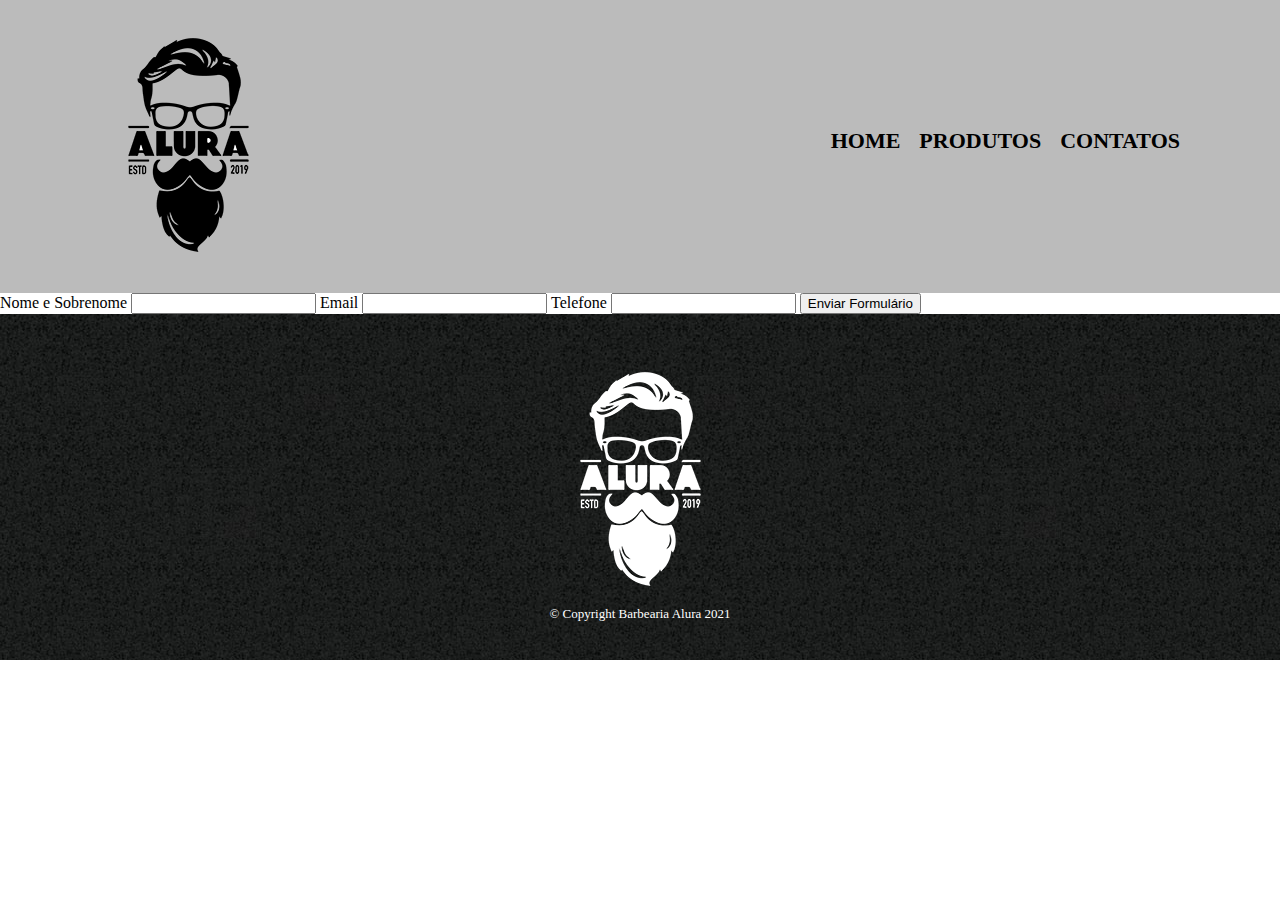
==== html-css/contato.html @ bc5e9bfb "html-css-part3" ====
<!DOCTYPE html>
<html>
    <head>
        <meta charset="UTF-8">
        <title>Contato - Barbearia Alura</title>
        <link rel="stylesheet" href="reset.css">
        <link rel="stylesheet" href="style.css">
    </head>
    <body>
        <header>
            <div class="menu">
                <h1><img src="img/logo.png"></h1>
                <nav>
                    <ul>
                        <li><a href="index.html">Home</a></li>
                        <li><a href="produtos.html">Produtos</a></li>
                        <li><a href="contatos.hmtl">Contatos</a></li>
                    </ul>
                </nav>
            </div>
        </header>
        <main>
            <form>
                <label for="nome">Nome e Sobrenome</label>
                <input type="text" id="nome">

                <label for="email">Email</label>
                <input type="text" id="email">

                <label for="telefone">Telefone</label>
                <input type="text" id="telefone">

                <input type="submit" value="Enviar Formulário">
            </form>

        </main>
        <footer>
            <img src="img/logo-branco.png">
            <p class="copyright">&copy; Copyright Barbearia Alura 2021</p>
        </footer>
    </body>
</html>
---- html-css/style.css ----
header {
    background: #BBBBBB;
    padding: 20px 0;
}

.menu {
    position: relative;
    width: 1080px;
    margin: 0 auto;
}

nav {
    position: absolute;
    top: 110px;
    right: 0;

}

nav li {
    display: inline;
    margin: 0 0 0 15px;
}

nav a {
    text-transform: uppercase;
    color: #000000;
    font-weight: bold;
    font-size: 22px;
    text-decoration: none;
}

nav a:hover {
    color: #4169E1;
    text-decoration: underline;
}

.produtos {
    width: 1080px;
    margin: 0 auto;
    padding: 50px 0;
}

.produtos li {
    display: inline-block;
    text-align: center;
    width: 30%;
    vertical-align: top;
    margin: 0 1,5%;
    padding: 30px 20px;
    box-sizing: border-box;
    border: 2px solid #000000;
    border-radius: 10px;
}

.produtos li:hover {
    border-color: #4169E1;
}

.produtos li:active {
    border-color: #C40233;
}

.produtos h2 {
    font-size: 30px;
    font-weight: bold;

}

.produto-descricao {
    font-size: 18px;
}

.produto-preco {
    font-size: 22px;
    font-weight: bold;
    margin-top: 10px;
}

footer {
    text-align: center;
    background: url("img/bg.jpg");
    padding: 40px 0;
}

.copyright {
    color: #FFFFFF;
    font-size: 13px;
    margin-top: 20px 0 0;
}
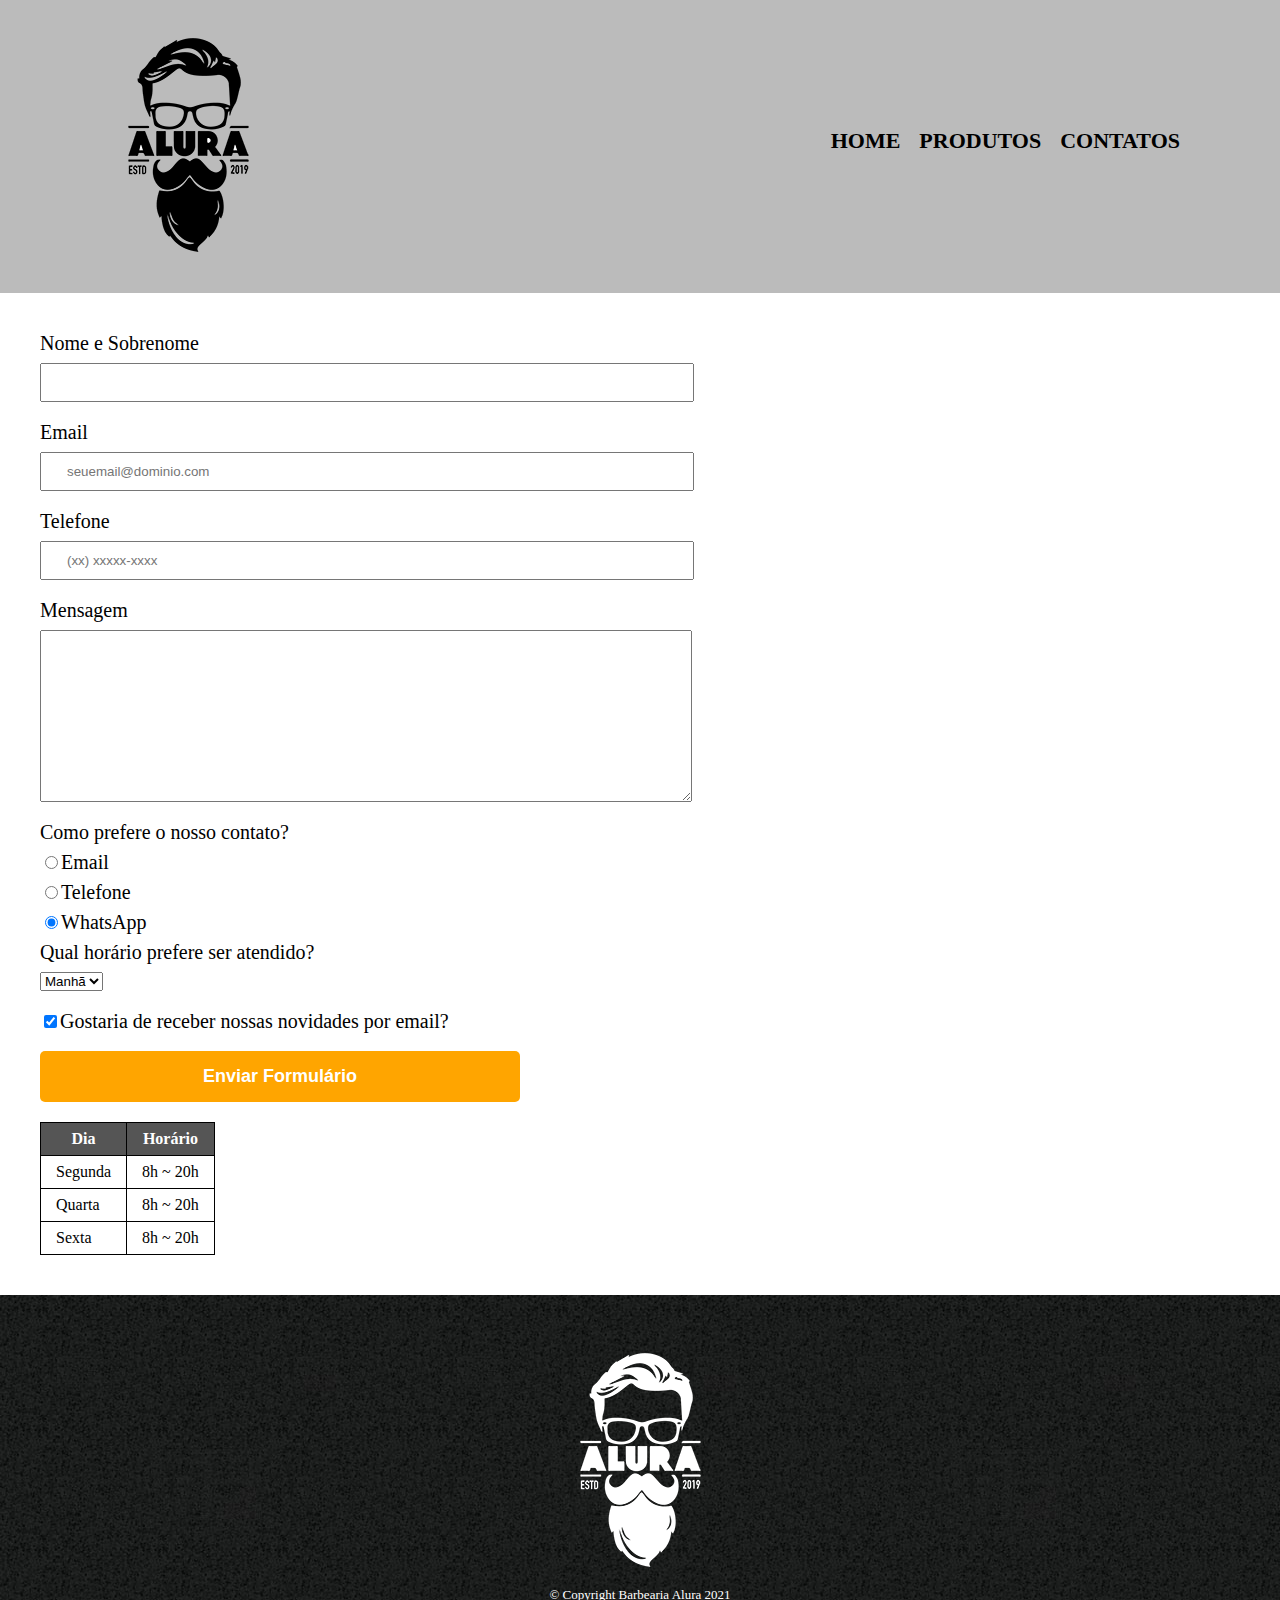
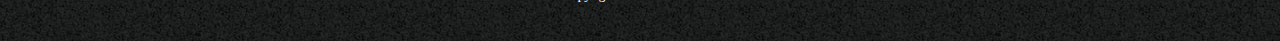
==== commit dc36d028: "html-css-part3-final" ====
--- a/html-css/contato.html
+++ b/html-css/contato.html
@@ -9,7 +9,7 @@
     <body>
         <header>
             <div class="menu">
-                <h1><img src="img/logo.png"></h1>
+                <h1><img src="img/logo.png" alt="Logo da Barbearia Alura"></h1>
                 <nav>
                     <ul>
                         <li><a href="index.html">Home</a></li>
@@ -22,20 +22,67 @@
         <main>
             <form>
                 <label for="nome">Nome e Sobrenome</label>
-                <input type="text" id="nome">
+                <input type="text" id="nome" class="input-padrao" required>
 
                 <label for="email">Email</label>
-                <input type="text" id="email">
+                <input type="email" id="email" class="input-padrao" required placeholder="seuemail@dominio.com">
 
                 <label for="telefone">Telefone</label>
-                <input type="text" id="telefone">
+                <input type="tel" id="telefone" class="input-padrao" required placeholder="(xx) xxxxx-xxxx">
 
-                <input type="submit" value="Enviar Formulário">
+                <label for="mensagem">Mensagem</label>
+                <textarea cols="70" rows="10" id="mensagem" class="input-padrao" required></textarea>
+
+                <fieldset>
+					<legend>Como prefere o nosso contato?</legend>
+                    <label for="radio-email"><input type="radio" name="contato" value="email" id="radio-email">Email</label>
+    
+                    <label for="radio-telefone"><input type="radio" name="contato" value="telefone" id="radio-telefone">Telefone</label>
+    
+                    <label for="radio-whatsapp"><input type="radio" name="contato" value="whatsapp" id="radio-whatsapp" checked>WhatsApp</label>
+                </fieldset>
+
+                <fieldset>
+                    <legend>Qual horário prefere ser atendido?</legend>
+                    <select>
+                        <option>Manhã</option>
+                        <option>Tarde</option>
+                        <option>Noite</option>
+                    </select>
+                </fieldset>
+
+                <label class="checkbox"><input type="checkbox" checked>Gostaria de receber nossas novidades por email?</label>
+
+                <input type="submit" value="Enviar Formulário" class="enviar">
+
+                <table>
+                    <thead>
+                        <tr>
+                            <th>Dia</th>
+                            <th>Horário</th>
+                        </tr>
+                    </thead>
+                    <tbody>
+                        <tr>
+                            <td>Segunda</td>
+                            <td>8h ~ 20h</td>
+                        </tr>
+                        <tr>
+                            <td>Quarta</td>
+                            <td>8h ~ 20h</td>
+                        </tr>
+                        <tr>
+                            <td>Sexta</td>
+                            <td>8h ~ 20h</td>
+                        </tr>
+                    </tbody>
+                </table>
+
             </form>
 
         </main>
         <footer>
-            <img src="img/logo-branco.png">
+            <img src="img/logo-branco.png" alt="Logo da Barbearia Alura">
             <p class="copyright">&copy; Copyright Barbearia Alura 2021</p>
         </footer>
     </body>
--- a/html-css/style.css
+++ b/html-css/style.css
@@ -86,4 +86,63 @@
     color: #FFFFFF;
     font-size: 13px;
     margin-top: 20px 0 0;
+}
+
+main {
+    width: 1200px;
+    margin: 0 auto;
+}
+
+form {
+    margin: 40px 0;
+}
+
+form label, form legend {
+    display: block;
+    font-size: 20px;
+    margin: 0 0 10px;
+}
+
+.input-padrao {
+    display: block;
+    margin: 0 0 20px;
+    padding: 10px 25px;
+    width: 50%;
+}
+
+.checkbox {
+    margin: 20px 0;
+}
+
+.enviar {
+    width: 40%;
+    padding: 15px 0;
+    background: orange;
+    color: white;
+    font-weight: bold;
+    font-size: 18px;
+    border: none;
+    border-radius: 5px;
+    transition: 2s all;
+    cursor: pointer;
+}
+
+.enviar:hover {
+    background: red;
+    transform: scale(1.2);
+}
+
+table {
+    margin: 20px 0 40px;
+}
+
+thead {
+    background: #555555;
+    color: white;
+    font-weight: bold;
+}
+
+td, th {
+    border: 1px solid #000000;
+    padding: 8px 15px;
 }